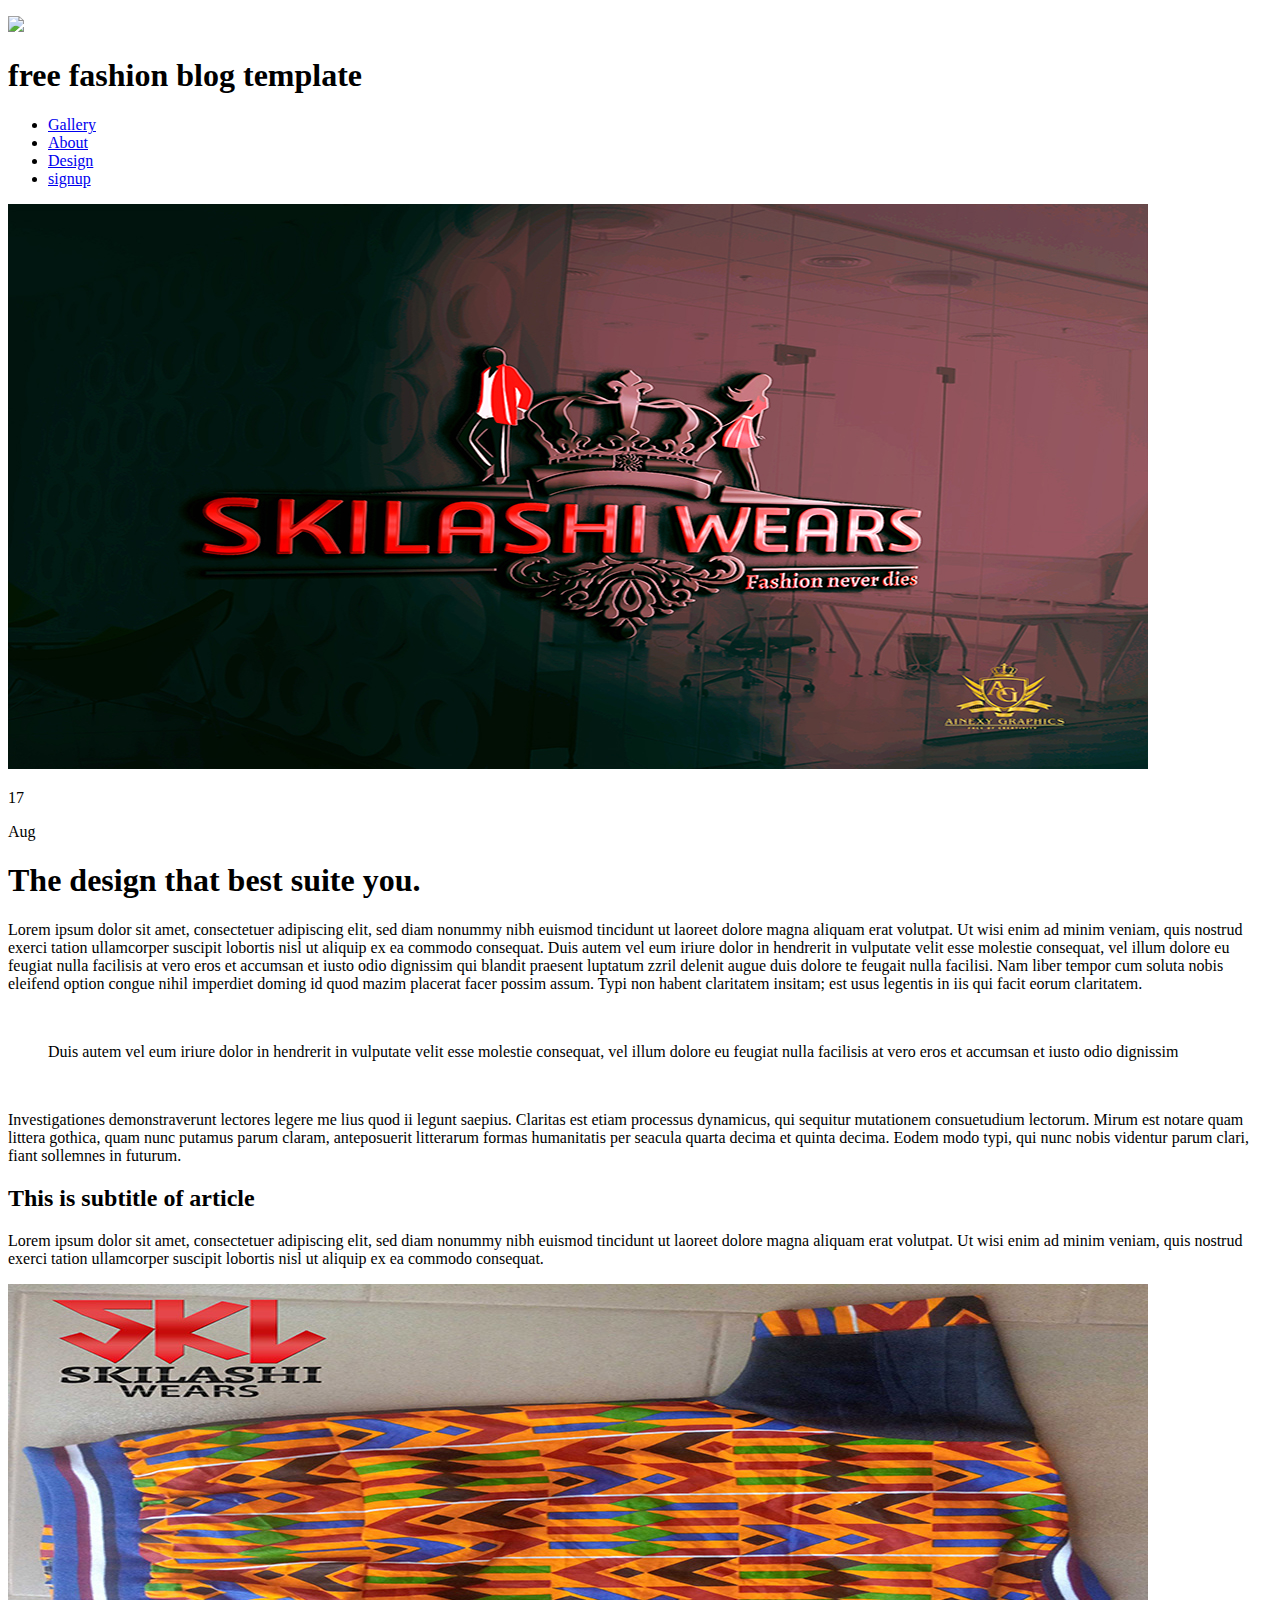
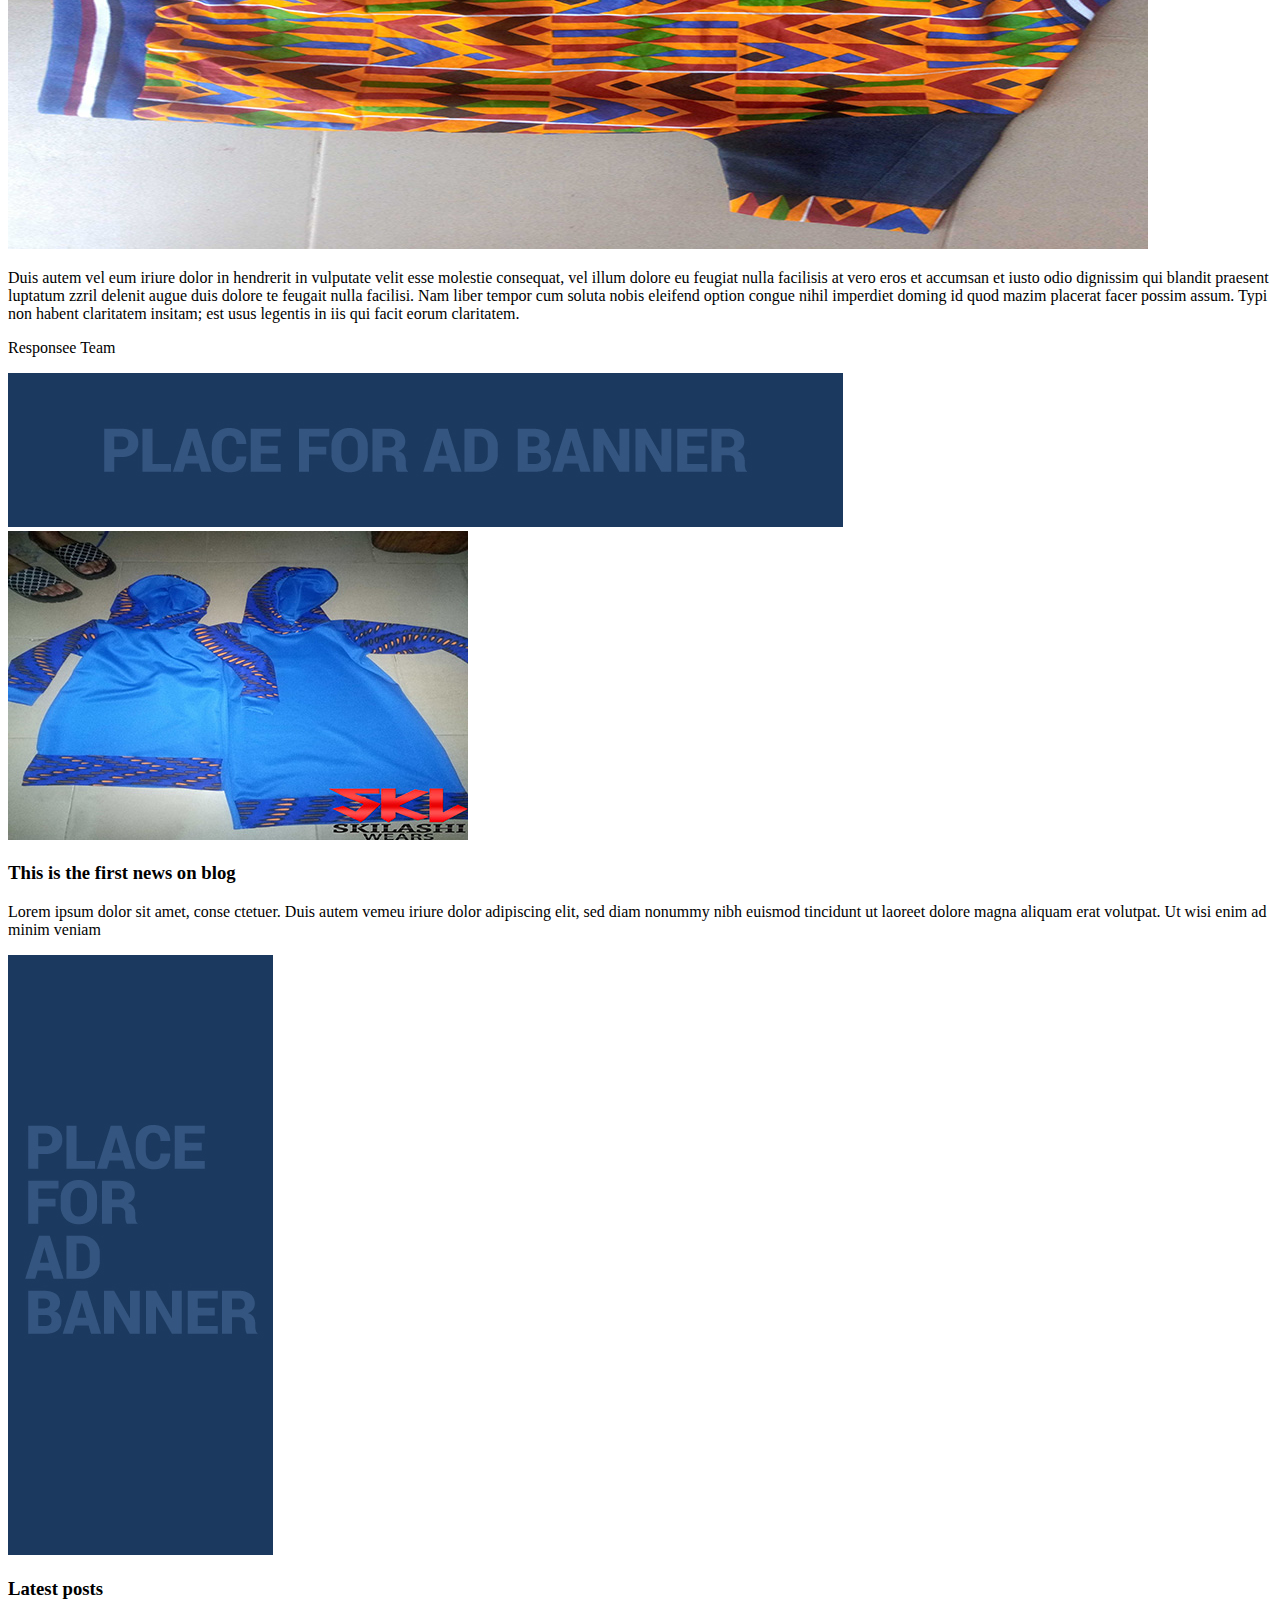
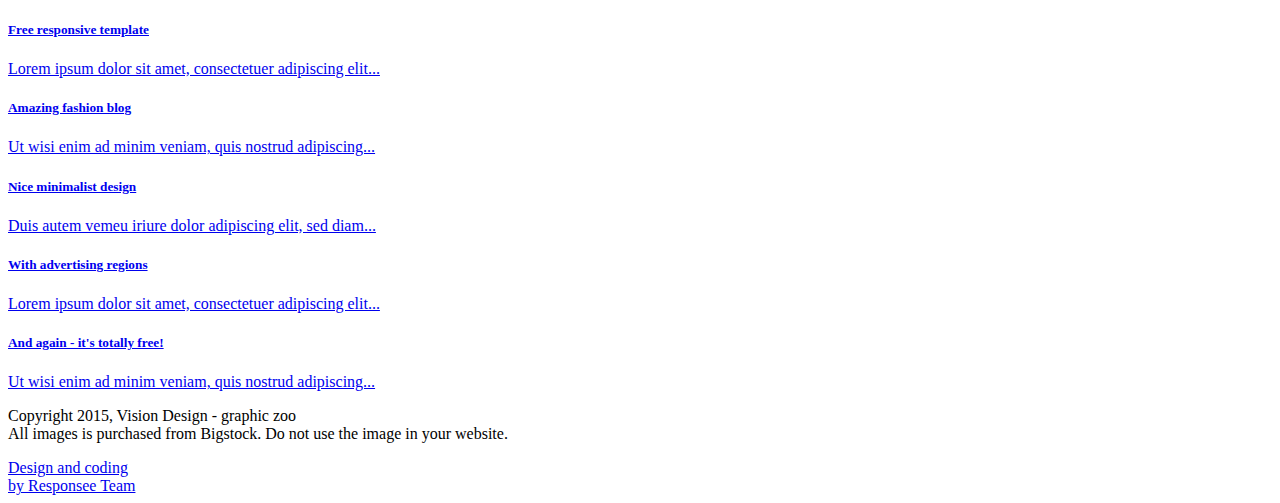
==== post-1.html @ 6c45211d "New changes" ====
<!DOCTYPE html>
<html lang="en-US">
   <head>
      <meta charset="UTF-8">
      <meta name="viewport" content="width=device-width" />
      <title>Fashion is our passion | Fashion Never dies
      </title>
      <meta name="description" content="Download free amazing responsive Fashion Blog template."/>
      <meta name="keywords" content="free, responsive, blog, fashion"/>
      <link rel="stylesheet" href="css/components.css">
      <link rel="stylesheet" href="css/responsee.css">
      <!-- CUSTOM STYLE -->       
      <link href='http://fonts.googleapis.com/css?family=Roboto:400,100,300,700&subset=latin,latin-ext' rel='stylesheet' type='text/css'>
      <link rel="stylesheet" href="css/template-style.css">
      <script type="text/javascript" src="jquery-1.8.3.min.js"></script>
      <script type="text/javascript" src="jquery-ui.min.js"></script>    
      <script type="text/javascript" src="modernizr.js"></script>
      <script type="text/javascript" src="responsee.js"></script>         
      <!--[if lt IE 9]> 
      <script src="http://html5shiv.googlecode.com/svn/trunk/html5.js"></script> 
      <![endif]-->     
   </head>
   <body class="size-1140">
      <!-- TOP NAV WITH LOGO -->          
      <header class="margin-bottom">
         <div class="line">
            <nav>
               <div class="top-nav">
                  <p class="nav-text"></p>
                  <a class="logo" href="index.html">            
                  <img src="skiashi.png" class="logo1">
                  </a>            
                  <h1>free fashion blog template</h1>
                  <ul class="top-ul right">
                     <li>            
                        <a href="index.html">Gallery</a>            
                     </li>
                     <li>            
                        <a href="about.html">About</a>            
                     </li>
                     <li>            
                        <a href="archive.html">Design</a>            
                     </li>
                     <li>            
                        <a href="contact.html">signup</a>            
                     </li>
                     <div class="social right">	           
                        <a target="_blank" href="https://www.facebook.com/myresponsee">
                        <i class="icon-facebook_circle icon2x"></i>
                        </a>          
                        <a target="_blank" href="https://twitter.com/MyResponsee">
                        <i class="icon-twitter_circle icon2x"></i>
                        </a>          
                     </div>
                  </ul>
               </div>
            </nav>
         </div>
      </header>
      <!-- MAIN SECTION -->                  
      <section id="article-section" class="line">
         <div class="margin">
            <!-- ARTICLES -->             
            <div class="s-12 l-9">
               <!-- ARTICLE 1 -->               
               <article class="margin-bottom">
                  <div class="post-1 line">
                     <!-- image -->                 
                     <div class="s-12 l-11 post-image">                   
                        <img src="skilashi3d2.jpg" alt="Fashion">              
                     </div>
                     <!-- date -->                 
                     <div class="s-12 l-1 post-date">
                        <p class="date">17</p>
                        <p class="month">Aug</p>
                     </div>
                  </div>
                  <!-- text -->                 
                  <div class="post-text">
                     <h1>The design that best suite you.</h1>
                     <p>
                        Lorem ipsum dolor sit amet, consectetuer adipiscing elit, sed diam nonummy nibh euismod tincidunt ut laoreet dolore magna 
                        aliquam erat volutpat. Ut wisi enim ad minim veniam, quis nostrud exerci tation ullamcorper suscipit lobortis nisl ut aliquip 
                        ex ea commodo consequat. Duis autem vel eum iriure dolor in hendrerit in vulputate velit esse molestie consequat, vel illum 
                        dolore eu feugiat nulla facilisis at vero eros et accumsan et iusto odio dignissim qui blandit praesent luptatum zzril delenit 
                        augue duis dolore te feugait nulla facilisi. Nam liber tempor cum soluta nobis eleifend option congue nihil imperdiet doming 
                        id quod mazim placerat facer possim assum. Typi non habent claritatem insitam; est usus legentis in iis qui facit eorum claritatem.
                     </p>
                     <br>
                     <blockquote>
                        Duis autem vel eum iriure dolor in hendrerit in vulputate velit esse molestie consequat, vel illum 
                        dolore eu feugiat nulla facilisis at vero eros et accumsan et iusto odio dignissim
                     </blockquote>
                     <br>
                     <p> 
                        Investigationes demonstraverunt lectores legere me lius quod ii legunt saepius. Claritas est etiam processus dynamicus, 
                        qui sequitur mutationem consuetudium lectorum. Mirum est notare quam littera gothica, quam nunc putamus parum claram, 
                        anteposuerit litterarum formas humanitatis per seacula quarta decima et quinta decima. Eodem modo typi, qui nunc nobis 
                        videntur parum clari, fiant sollemnes in futurum.             
                     </p>
                     <h2>This is subtitle of article</h2>
                     <p>
                        Lorem ipsum dolor sit amet, consectetuer adipiscing elit, sed diam nonummy nibh euismod tincidunt ut laoreet dolore magna 
                        aliquam erat volutpat. Ut wisi enim ad minim veniam, quis nostrud exerci tation ullamcorper suscipit lobortis nisl ut aliquip 
                        ex ea commodo consequat.
                     </p>
                     <img src="aso.jpg" alt="Fashion">
                     <p>
                        Duis autem vel eum iriure dolor in hendrerit in vulputate velit esse molestie consequat, vel illum 
                        dolore eu feugiat nulla facilisis at vero eros et accumsan et iusto odio dignissim qui blandit praesent luptatum zzril delenit 
                        augue duis dolore te feugait nulla facilisi. Nam liber tempor cum soluta nobis eleifend option congue nihil imperdiet doming 
                        id quod mazim placerat facer possim assum. Typi non habent claritatem insitam; est usus legentis in iis qui facit eorum claritatem.
                     </p>
                     <p class="author">Responsee Team</p>
                  </div>
               </article>
               <!-- AD REGION -->
               <div class="line">
                  <div class="advertising horizontal">
                     <img src="banner-horizontal.jpg" alt="ad banner">         
                  </div>
               </div>
            </div>
            <!-- SIDEBAR -->             
            <div class="s-12 l-3">
               <aside>
                  <!-- NEWS 1 -->           
                  <img src="new41.jpg" alt="News 1">          
                  <div class="aside-block margin-bottom">
                     <h3>This is the first news on blog</h3>
                     <p>Lorem ipsum dolor sit amet, conse ctetuer. Duis autem vemeu iriure dolor adipiscing elit, sed diam nonummy nibh euismod tincidunt ut laoreet dolore magna aliquam erat volutpat. Ut wisi enim ad minim veniam</p>
                  </div>
                  <!-- AD REGION --> 
                  <div class="advertising margin-bottom">
                     <img src="banner.jpg" alt="ad banner">         
                  </div>
                  <!-- LATEST POSTS -->
                  <div class="aside-block margin-bottom">
                     <h3>Latest posts</h3>
                     <a class="latest-posts" href="post-1.html">
                        <h5>Free responsive template</h5>
                        <p>
                           Lorem ipsum dolor sit amet, consectetuer adipiscing elit...
                        </p>
                     </a>
                     <a class="latest-posts" href="post-2.html">
                        <h5>Amazing fashion blog</h5>
                        <p>
                           Ut wisi enim ad minim veniam, quis nostrud adipiscing...
                        </p>
                     </a>
                     <a class="latest-posts" href="post-3.html">
                        <h5>Nice minimalist design</h5>
                        <p>
                           Duis autem vemeu iriure dolor adipiscing elit, sed diam...
                        </p>
                     </a>
                     <a class="latest-posts" href="post-4.html">
                        <h5>With advertising regions</h5>
                        <p>
                           Lorem ipsum dolor sit amet, consectetuer adipiscing elit...
                        </p>
                     </a>
                     <a class="latest-posts" href="post-5.html">
                        <h5>And again - it's totally free!</h5>
                        <p>
                           Ut wisi enim ad minim veniam, quis nostrud adipiscing...
                        </p>
                     </a>
                  </div>
               </aside>
            </div>
         </div>
      </section>
      <!-- FOOTER -->       
      <div class="line">
         <footer>
            <div class="s-12 l-8">
               <p>
                  Copyright 2015, Vision Design - graphic zoo<br>
                  All images is purchased from Bigstock. Do not use the image in your website.
               </p>
            </div>
            <div class="s-12 l-4">		                            
               <a class="right" href="http://www.myresponsee.com" title="Responsive framework">Design and coding<br>
               by Responsee Team
               </a>                       
            </div>
         </footer>
      </div>
   </body>
</html>
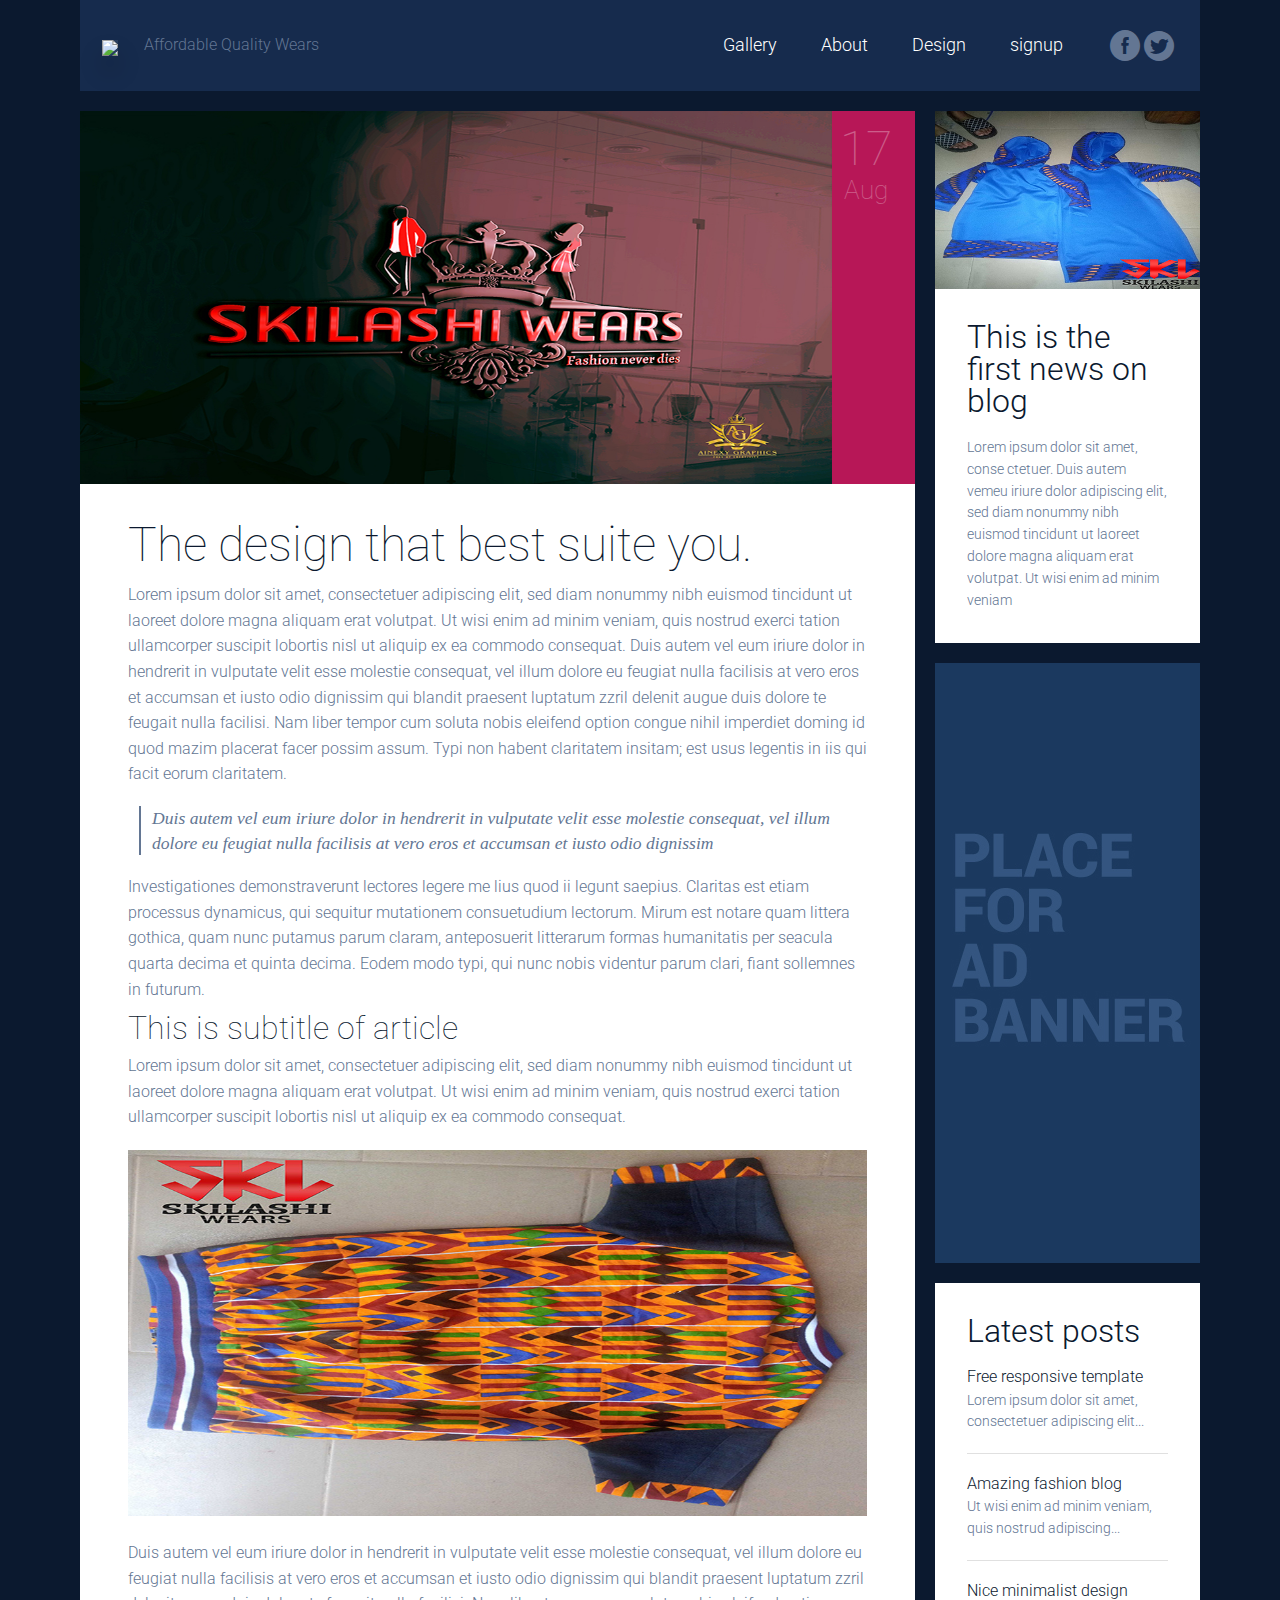
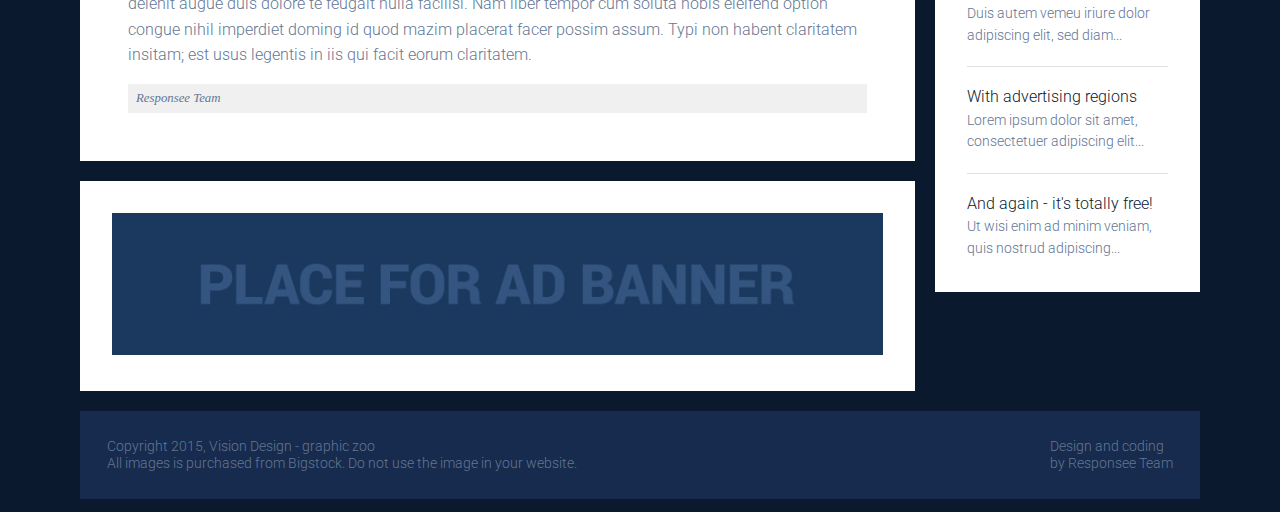
==== commit 4823bcda: "ANOTHER CHANGE" ====
--- a/post-1.html
+++ b/post-1.html
@@ -12,10 +12,10 @@
       <!-- CUSTOM STYLE -->       
       <link href='http://fonts.googleapis.com/css?family=Roboto:400,100,300,700&subset=latin,latin-ext' rel='stylesheet' type='text/css'>
       <link rel="stylesheet" href="css/template-style.css">
-      <script type="text/javascript" src="jquery-1.8.3.min.js"></script>
-      <script type="text/javascript" src="jquery-ui.min.js"></script>    
-      <script type="text/javascript" src="modernizr.js"></script>
-      <script type="text/javascript" src="responsee.js"></script>         
+      <script type="text/javascript" src="js/jquery-1.8.3.min.js"></script>
+      <script type="text/javascript" src="js/jquery-ui.min.js"></script>    
+      <script type="text/javascript" src="js/modernizr.js"></script>
+      <script type="text/javascript" src="js/responsee.js"></script>         
       <!--[if lt IE 9]> 
       <script src="http://html5shiv.googlecode.com/svn/trunk/html5.js"></script> 
       <![endif]-->     
@@ -28,9 +28,9 @@
                <div class="top-nav">
                   <p class="nav-text"></p>
                   <a class="logo" href="index.html">            
-                  <img src="skiashi.png" class="logo1">
+                  <img src="img/skiashi.png" class="logo1">
                   </a>            
-                  <h1>free fashion blog template</h1>
+                  <h1>Affordable Quality Wears</h1>
                   <ul class="top-ul right">
                      <li>            
                         <a href="index.html">Gallery</a>            
@@ -67,7 +67,7 @@
                   <div class="post-1 line">
                      <!-- image -->                 
                      <div class="s-12 l-11 post-image">                   
-                        <img src="skilashi3d2.jpg" alt="Fashion">              
+                        <img src="img/skilashi3d2.jpg" alt="Fashion">              
                      </div>
                      <!-- date -->                 
                      <div class="s-12 l-1 post-date">
@@ -104,7 +104,7 @@
                         aliquam erat volutpat. Ut wisi enim ad minim veniam, quis nostrud exerci tation ullamcorper suscipit lobortis nisl ut aliquip 
                         ex ea commodo consequat.
                      </p>
-                     <img src="aso.jpg" alt="Fashion">
+                     <img src="img/aso.jpg" alt="Fashion">
                      <p>
                         Duis autem vel eum iriure dolor in hendrerit in vulputate velit esse molestie consequat, vel illum 
                         dolore eu feugiat nulla facilisis at vero eros et accumsan et iusto odio dignissim qui blandit praesent luptatum zzril delenit 
@@ -117,7 +117,7 @@
                <!-- AD REGION -->
                <div class="line">
                   <div class="advertising horizontal">
-                     <img src="banner-horizontal.jpg" alt="ad banner">         
+                     <img src="img/banner-horizontal.jpg" alt="ad banner">         
                   </div>
                </div>
             </div>
@@ -125,14 +125,14 @@
             <div class="s-12 l-3">
                <aside>
                   <!-- NEWS 1 -->           
-                  <img src="new41.jpg" alt="News 1">          
+                  <img src="img/new41.jpg" alt="News 1">          
                   <div class="aside-block margin-bottom">
                      <h3>This is the first news on blog</h3>
                      <p>Lorem ipsum dolor sit amet, conse ctetuer. Duis autem vemeu iriure dolor adipiscing elit, sed diam nonummy nibh euismod tincidunt ut laoreet dolore magna aliquam erat volutpat. Ut wisi enim ad minim veniam</p>
                   </div>
                   <!-- AD REGION --> 
                   <div class="advertising margin-bottom">
-                     <img src="banner.jpg" alt="ad banner">         
+                     <img src="img/banner.jpg" alt="ad banner">         
                   </div>
                   <!-- LATEST POSTS -->
                   <div class="aside-block margin-bottom">
--- a/css/components.css
+++ b/css/components.css
@@ -0,0 +1,269 @@
+/* Custom forms */
+form.customform input, form.customform select, form.customform textarea, form.customform button {
+ font-size:0.9em;
+ font-family:inherit;
+ margin-bottom:1.25em;
+} 
+form.customform input, form.customform select {height: 2.7em;}
+form.customform input, form.customform textarea, form.customform select { 
+ background: none repeat scroll 0 0 #F5F5F5;
+ transition: background 0.20s linear 0s;
+ -o-transition: background 0.20s linear 0s;
+ -ms-transition: background 0.20s linear 0s;
+ -moz-transition: background 0.20s linear 0s;
+ -webkit-transition: background 0.20s linear 0s;
+}
+form.customform input:hover, form.customform textarea:hover, form.customform select:hover, form.customform input:focus, form.customform textarea:focus, form.customform select:focus {background: none repeat scroll 0 0 #fff;}
+form.customform input, form.customform textarea, form.customform select {
+ background: none repeat scroll 0 0 #F5F5F5;
+ border: 1px solid #E0E0E0;
+ padding: 0.625em;
+ width: 100%;
+}
+form.customform input[type="file"] {
+ border: 1px solid #E0E0E0;
+ height: auto;
+ max-height: 2.7em;
+ min-height: 2.7em;
+ padding: 0.4em;
+ width: 100%;
+}
+form.customform input[type="radio"], form.customform input[type="checkbox"] {
+ margin-right: 0.625em;
+ width:auto;
+ padding:0;
+ height:auto;
+}
+form.customform option {padding: 0.625em;}
+form.customform select[multiple="multiple"] {height: auto;}
+form.customform button {
+ width: 100%;
+ background: none repeat scroll 0 0 #444444;
+ border: 0 none;
+ color: #FFFFFF;
+ height: 2.7em;
+ padding: 0.625em;
+ cursor:pointer;
+ width: 100%;
+ transition: background 0.20s linear 0s;
+ -o-transition: background 0.20s linear 0s;
+ -ms-transition: background 0.20s linear 0s;
+ -moz-transition: background 0.20s linear 0s;
+ -webkit-transition: background 0.20s linear 0s;
+}	
+form.customform button:hover {background: none repeat scroll 0 0 #666666;}
+/* Icon font - MFG labs */
+@font-face {
+  font-family: 'mfg';
+    src: url('../font/mfglabsiconset-webfont.eot');
+    src: url('../font/mfglabsiconset-webfont.svg#mfg_labs_iconsetregular') format('svg'),
+   		   url('../font/mfglabsiconset-webfont.eot?#iefix') format('embedded-opentype'),
+         url('../font/mfglabsiconset-webfont.woff') format('woff'),
+         url('../font/mfglabsiconset-webfont.ttf') format('truetype');
+    font-weight: normal;
+    font-style: normal;
+}
+i, .icon {
+  font-family: 'mfg';
+  font-size: 1em;
+  font-style: normal;
+  font-weight: normal;
+  color:#e3e3e3;
+}
+.icon2x {font-size: 2em;}
+.icon3x {font-size: 3em;}
+.gradient {
+  color: #999999;
+  text-shadow: 1px 1px 1px rgba(27, 27, 27, 0.19);
+  transition: all 0.1s ease-in-out 0s;
+}
+.gradient:hover, .gradient .current {
+  color: #EEEEEE;
+  text-shadow: 0 0 3px rgba(255, 255, 255, 0.25);
+}
+.icon-cloud:before { content: "\2601"; }
+.icon-at:before { content: "\0040"; }
+.icon-plus:before { content: "\002B"; }
+.icon-minus:before { content: "\2212"; }
+.icon-arrow_up:before { content: "\2191"; }
+.icon-arrow_down:before { content: "\2193"; }
+.icon-arrow_right:before { content: "\2192"; }
+.icon-arrow_left:before { content: "\2190"; }
+.icon-chevron_down:before { content: "\f004"; }
+.icon-chevron_up:before { content: "\f005"; }
+.icon-chevron_right:before { content: "\f006"; }
+.icon-chevron_left:before { content: "\f007"; }
+.icon-reorder:before { content: "\f008"; }
+.icon-list:before { content: "\f009"; }
+.icon-reorder_square:before { content: "\f00a"; }
+.icon-reorder_square_line:before { content: "\f00b"; }
+.icon-coverflow:before { content: "\f00c"; }
+.icon-coverflow_line:before { content: "\f00d"; }
+.icon-pause:before { content: "\f00e"; }
+.icon-play:before { content: "\f00f"; }
+.icon-step_forward:before { content: "\f010"; }
+.icon-step_backward:before { content: "\f011"; }
+.icon-fast_forward:before { content: "\f012"; }
+.icon-fast_backward:before { content: "\f013"; }
+.icon-cloud_upload:before { content: "\f014"; }
+.icon-cloud_download:before { content: "\f015"; }
+.icon-data_science:before { content: "\f016"; }
+.icon-data_science_black:before { content: "\f017"; }
+.icon-globe:before { content: "\f018"; }
+.icon-globe_black:before { content: "\f019"; }
+.icon-math_ico:before { content: "\f01a"; }
+.icon-math:before { content: "\f01b"; }
+.icon-math_black:before { content: "\f01c"; }
+.icon-paperplane_ico:before { content: "\f01d"; }
+.icon-paperplane:before { content: "\f01e"; }
+.icon-paperplane_black:before { content: "\f01f"; }
+.icon-color_balance:before { content: "\f020"; }
+.icon-star:before { content: "\2605"; }
+.icon-star_half:before { content: "\f022"; }
+.icon-star_empty:before { content: "\2606"; }
+.icon-star_half_empty:before { content: "\f024"; }
+.icon-reload:before { content: "\f025"; }
+.icon-heart:before { content: "\2665"; }
+.icon-heart_broken:before { content: "\f028"; }
+.icon-hashtag:before { content: "\f029"; }
+.icon-reply:before { content: "\f02a"; }
+.icon-retweet:before { content: "\f02b"; }
+.icon-signin:before { content: "\f02c"; }
+.icon-signout:before { content: "\f02d"; }
+.icon-download:before { content: "\f02e"; }
+.icon-upload:before { content: "\f02f"; }
+.icon-placepin:before { content: "\f031"; }
+.icon-display_screen:before { content: "\f032"; }
+.icon-tablet:before { content: "\f033"; }
+.icon-smartphone:before { content: "\f034"; }
+.icon-connected_object:before { content: "\f035"; }
+.icon-lock:before { content: "\F512"; }
+.icon-unlock:before { content: "\F513"; }
+.icon-camera:before { content: "\F4F7"; }
+.icon-isight:before { content: "\f039"; }
+.icon-video_camera:before { content: "\f03a"; }
+.icon-random:before { content: "\f03b"; }
+.icon-message:before { content: "\F4AC"; }
+.icon-discussion:before { content: "\f03d"; }
+.icon-calendar:before { content: "\F4C5"; }
+.icon-ringbell:before { content: "\f03f"; }
+.icon-movie:before { content: "\f040"; }
+.icon-mail:before { content: "\2709"; }
+.icon-pen:before { content: "\270F"; }
+.icon-settings:before { content: "\9881"; }
+.icon-measure:before { content: "\f044"; }
+.icon-vector:before { content: "\f045"; }
+.icon-vector_pen:before { content: "\2712"; }
+.icon-mute_on:before { content: "\f047"; }
+.icon-mute_off:before { content: "\f048"; }
+.icon-home:before { content: "\2302"; }
+.icon-sheet:before { content: "\f04a"; }
+.icon-arrow_big_right:before { content: "\21C9"; }
+.icon-arrow_big_left:before { content: "\21C7"; }
+.icon-arrow_big_down:before { content: "\21CA"; }
+.icon-arrow_big_up:before { content: "\21C8"; }
+.icon-dribbble_circle:before { content: "\f04f"; }
+.icon-dribbble:before { content: "\f050"; }
+.icon-facebook_circle:before { content: "\f051"; }
+.icon-facebook:before { content: "\f052"; }
+.icon-git_circle_alt:before { content: "\f053"; }
+.icon-git_circle:before { content: "\f054"; }
+.icon-git:before { content: "\f055"; }
+.icon-octopus:before { content: "\f056"; }
+.icon-twitter_circle:before { content: "\f057"; }
+.icon-twitter:before { content: "\f058"; }
+.icon-google_plus_circle:before { content: "\f059"; }
+.icon-google_plus:before { content: "\f05a"; }
+.icon-linked_in_circle:before { content: "\f05b"; }
+.icon-linked_in:before { content: "\f05c"; }
+.icon-instagram:before { content: "\f05d"; }
+.icon-instagram_circle:before { content: "\f05e"; }
+.icon-mfg_icon:before { content: "\f05f"; }
+.icon-xing:before { content: "\F532"; }
+.icon-xing_circle:before { content: "\F533"; }
+.icon-mfg_icon_circle:before { content: "\f060"; }
+.icon-user:before { content: "\f061"; }
+.icon-user_male:before { content: "\f062"; }
+.icon-user_female:before { content: "\f063"; }
+.icon-users:before { content: "\f064"; }
+.icon-file_open:before { content: "\F4C2"; }
+.icon-file_close:before { content: "\f067"; }
+.icon-file_alt:before { content: "\f068"; }
+.icon-file_close_alt:before { content: "\f069"; }
+.icon-attachment:before { content: "\f06a"; }
+.icon-check:before { content: "\2713"; }
+.icon-cross_mark:before { content: "\274C"; }
+.icon-cancel_circle:before { content: "\F06E"; }
+.icon-check_circle:before { content: "\f06d"; }
+.icon-magnifying:before { content: "\F50D"; }
+.icon-inbox:before { content: "\f070"; }
+.icon-clock:before { content: "\23F2"; }
+.icon-stopwatch:before { content: "\23F1"; }
+.icon-hourglass:before { content: "\231B"; }
+.icon-trophy:before { content: "\f074"; }
+.icon-unlock_alt:before { content: "\F075"; }
+.icon-lock_alt:before { content: "\F510"; }
+.icon-arrow_doubled_right:before { content: "\21D2"; }
+.icon-arrow_doubled_left:before { content: "\21D0"; }
+.icon-arrow_doubled_down:before { content: "\21D3"; }
+.icon-arrow_doubled_up:before { content: "\21D1"; }
+.icon-link:before { content: "\f07B"; }
+.icon-warning:before { content: "\2757"; }
+.icon-warning_alt:before { content: "\2755"; }
+.icon-magnifying_plus:before { content: "\f07E"; }
+.icon-magnifying_minus:before { content: "\f07F"; }
+.icon-white_question:before { content: "\2754"; }
+.icon-black_question:before { content: "\2753"; }
+.icon-stop:before { content: "\f080"; }
+.icon-share:before { content: "\f081"; }
+.icon-eye:before { content: "\f082"; }
+.icon-trash_can:before { content: "\f083"; }
+.icon-hard_drive:before { content: "\f084"; }
+.icon-information_black:before { content: "\f085"; }
+.icon-information_white:before { content: "\f086"; }
+.icon-printer:before { content: "\f087"; }
+.icon-letter:before { content: "\f088"; }
+.icon-soundcloud:before { content: "\f089"; }
+.icon-soundcloud_circle:before { content: "\f08A"; }
+.icon-anchor:before { content: "\2693"; }
+.icon-female_sign:before { content: "\2640"; }
+.icon-male_sign:before { content: "\2642"; }
+.icon-joystick:before { content: "\F514"; }
+.icon-high_voltage:before { content: "\26A1"; }
+.icon-fire:before { content: "\F525"; }
+.icon-newspaper:before { content: "\F4F0"; }
+.icon-chart:before { content: "\F526"; }
+.icon-spread:before { content: "\F527"; }
+.icon-spinner_1:before { content: "\F528"; }
+.icon-spinner_2:before { content: "\F529"; }
+.icon-chart_alt:before { content: "\F530"; }
+.icon-label:before { content: "\F531"; }
+.icon-brush:before { content: "\E000"; }
+.icon-refresh:before { content: "\E001"; }
+.icon-node:before { content: "\E002"; }
+.icon-node_2:before { content: "\E003"; }
+.icon-node_3:before { content: "\E004"; }
+.icon-link_2_nodes:before { content: "\E005"; }
+.icon-link_3_nodes:before { content: "\E006"; }
+.icon-link_loop_nodes:before { content: "\E007"; }
+.icon-node_size:before { content: "\E008"; }
+.icon-node_color:before { content: "\E009"; }
+.icon-layout_directed:before { content: "\E010"; }
+.icon-layout_radial:before { content: "\E011"; }
+.icon-layout_hierarchical:before { content: "\E012"; }
+.icon-node_link_direction:before { content: "\E013"; }
+.icon-node_link_short_path:before { content: "\E014"; }
+.icon-node_cluster:before { content: "\E015"; }
+.icon-display_graph:before { content: "\E016"; }
+.icon-node_link_weight:before { content: "\E017"; }
+.icon-more_node_links:before { content: "\E018"; }
+.icon-node_shape:before { content: "\E00A"; }
+.icon-node_icon:before { content: "\E00B"; }
+.icon-node_text:before { content: "\E00C"; }
+.icon-node_link_text:before { content: "\E00D"; }
+.icon-node_link_color:before { content: "\E00E"; }
+.icon-node_link_shape:before { content: "\E00F"; }
+.icon-credit_card:before { content: "\F4B3"; }
+.icon-disconnect:before { content: "\F534"; }
+.icon-graph:before { content: "\F535"; }
+.icon-new_user:before { content: "\F536"; }--- a/css/responsee.css
+++ b/css/responsee.css
@@ -0,0 +1,423 @@
+/*
+ * Responsee CSS - v2.2 - 2015-03-08
+ * http://www.myresponsee.com
+ * Copyright 2015, Vision Design - graphic zoo
+ * Free to use under the MIT license.
+*/
+
+* {  
+  -webkit-box-sizing:border-box;
+	-moz-box-sizing:border-box;
+	box-sizing:border-box;
+	margin:0;	
+  }
+body {
+	background:none repeat scroll 0 0 #d3d3d3;
+	font-size:100%;
+	margin:0;
+  font-family:"Open Sans",Arial,sans-serif;
+  color:#444;
+  }
+h1, h2, h3, h4, h5, h6 {
+  color:#444;
+  font-weight: normal;
+  margin:0.2em 0 0.2em 0;    
+}
+h1 {font-size:2.4em;}
+h2 {font-size:2em;}  
+h3 {font-size:1.6em;}  
+h4 {font-size:1.2em;}  
+h5 {font-size:1em;}  
+h6 {font-size:0.9em;}    
+a, a:link, a:visited, a:hover, a:active {
+	text-decoration:none;
+  color:#444;
+	}
+img {
+  border:0;
+	height:auto;
+	width:100%;
+	}
+table {
+	background:none repeat scroll 0 0 #fff;
+	border:1px solid #D0D0D0;
+	border-collapse:collapse;
+	border-spacing:0;
+	text-align:left;
+	width:100%;
+	}
+table tr td, table tr th {padding:0.625em;}
+table tfoot, table thead {background:none repeat scroll 0 0 #e0e0e0;}
+table tr:nth-of-type(2n) {background:none repeat scroll 0 0 #e0e0e0;}
+th {border-right:1px solid #fff;}
+td {border-right:1px solid #e0e0e0;}
+.size-960 .line {
+  margin:0 auto;
+  max-width:60em;
+  padding:0 0.625em;
+}
+.size-1140 .line {
+  margin:0 auto;
+  max-width:71.25em;
+  padding:0 0.625em;
+}
+.size-960.align-content-left .line,.size-1140.align-content-left .line {margin-left:0;}
+form {line-height:1.4em;}
+nav {
+  display:block;
+  width:100%;
+  background:#262626;
+}
+.line:after,nav:after,.center:after,.box:after {
+  clear:both;
+  content:".";
+  display:block;
+  height:0;
+  line-height:0;
+  visibility:hidden;
+}
+.top-nav ul {padding:0;}
+.top-nav ul ul {
+  position:absolute;
+  background:#262626;
+}
+.top-nav li {
+  float:left;
+  list-style:none outside none;
+  cursor:pointer;
+}
+.top-nav li a {
+  padding:1.25em;
+  display:block;
+  color:#fff; 
+}
+.top-nav li ul li a {
+  background:none repeat scroll 0 0 #222;
+  min-width:100%;
+  padding:0.625em;
+}
+.top-nav li a:hover, .aside-nav li a:hover {background:#999;}
+.top-nav li ul {display:none;}
+.top-nav li ul li {
+  float:none;
+  list-style:none outside none;
+  min-width:100%;
+  padding:0;
+}
+.top-nav li ul li ul li {
+  float:none;
+  list-style:none outside none;
+  min-width:100%;
+  padding:0;
+}
+.count-number {
+  background:none repeat scroll 0 0 #777;
+  -webkit-border-radius:10em;
+  -moz-border-radius:10em;
+  border-radius:10em;
+  display:inline-block;
+  font-size:0.7em;
+  line-height:1.8em;
+  margin-left:0.3125em;
+  text-align:center;
+  width:1.8em;  
+  color:#fff; 
+  margin-bottom:-0.3125em; 
+}
+ul.chevron .count-number {display:none;}
+ul.chevron .submenu > a:after, ul.chevron .sub-submenu > a:after,ul.chevron .aside-submenu > a:after, ul.chevron .aside-sub-submenu > a:after {
+  content:"\f004";
+  display:inline-block;
+  font-family:mfg;
+  font-size:0.7em;
+  margin:0 0.625em;
+}
+.top-nav .active-item a {background:none repeat scroll 0 0 #999;}
+.aside-nav > ul > li.active-item > a:link, .aside-nav > ul > li.active-item > a:visited {
+  background:none repeat scroll 0 0 #999;
+  color:#fff;
+} 
+@media screen and (min-width:801px) {
+  .aside-nav .count-number {
+	 margin-left:-1.25em;	
+	 float:right;	
+  }
+  .top-nav li:hover > ul {
+	 display:block;
+	 z-index:10;
+  }  
+.top-nav li:hover > ul ul {
+    left:100%;
+    margin:-2.5em 0;
+    width:100%;
+  } 
+}
+.nav-text {display:none;}
+.aside-nav li li a, .aside-nav li li.active-item a, .aside-nav li li.aside-sub-submenu li a, 
+.aside-nav > ul > li > a, .aside-nav > ul > li.active-item > a:link, .aside-nav > ul > li.active-item > a:visited, .aside-nav li > ul,
+.top-nav .active-item a, .top-nav li a, .aside-nav li a, .top-nav li ul li a, .top-nav li a,.top-nav li a, .top-nav li ul li a, .top-nav li ul li ul li a {
+  transition:background 0.20s linear 0s;
+  -o-transition:background 0.20s linear 0s;
+  -ms-transition:background 0.20s linear 0s;
+  -moz-transition:background 0.20s linear 0s;
+  -webkit-transition:background 0.20s linear 0s;
+}
+.aside-nav ul {
+  background:#e8e8e8; 
+  padding:0;
+}
+.aside-nav li {
+  list-style:none outside none;
+  cursor:pointer;
+}
+.aside-nav li a {
+  display:block;
+  padding:1.25em;
+  border-bottom:1px solid #d2d2d2; 
+}
+.aside-nav > ul > li:last-child a {border-bottom:0 none;}
+.aside-nav li > ul {
+  height:0;
+  display:block;
+  position:relative;
+  background:#f4f4f4;
+  border-left:solid 1px #f2f2f2;
+  border-right:solid 1px #f2f2f2;
+  overflow:hidden;
+}
+.aside-nav li ul ul {
+  border:0;
+  background:#fff;
+}
+.aside-nav ul ul a {padding:0.625em 1.25em;}
+.aside-nav li a:link, .aside-nav li a:visited {color:#333;}
+.aside-nav li li a:hover, .aside-nav li li.active-item > a, .aside-nav li li.aside-sub-submenu li a:hover {
+  color:#999;
+  background:none;
+}
+.aside-nav > ul > li > a:hover {color:#fff;}
+.aside-nav li li a:hover:before, .aside-nav li li.active-item a:before {
+  content:"\f006";
+  display:inline-block;
+  font-family:"mfg";
+  font-size:0.6em;
+  margin:0 0.625em 0 -1.25em;
+  width:0.625em;
+}
+.aside-nav li li a:link, .aside-nav li li a:visited {background:none;}
+.aside-nav .show-aside-ul, .aside-nav .active-aside-item  {
+  display:block;  
+  height:auto;
+}
+.padding {
+  display:list-item;
+  list-style:none outside none;
+  padding:10px;
+}
+.margin {margin:0 -0.625em;}
+.line {clear:left;}
+.line .line {padding:0;}
+.hide-l {display:none;}
+.box {
+  background:none repeat scroll 0 0 #fff;
+  display:block;
+  padding:1.25em;
+  width:100%;
+}
+.margin-bottom {margin-bottom:1.25em;}
+.s-1, .s-2,.s-five,.s-3, .s-4, .s-5, .s-6, .s-7, .s-8, .s-9, .s-10, .s-11, .s-12, .l-1, .l-2, .l-five, .l-3, .l-4, .l-5, .l-6, .l-7, .l-8, .l-9, .l-10, .l-11, .l-12 {
+  float:left;
+  position:relative;
+} 
+.s-1 {width:8.3333%;}
+.s-2 {width:16.6666%;}
+.s-five {width:16.6666%;}
+.s-3 {width:25%;}
+.s-4 {width:33.3333%;}
+.s-5 {width:41.6666%;}
+.s-6 {width:50%;}
+.s-7 {width:58.3333%;}
+.s-8 {width:66.6666%;}
+.s-9 {width:75%;}
+.s-10 {width:83.3333%;}
+.s-11 {width:90%;}
+.s-12 {width:100%;}
+.margin > .s-1,.margin > .s-2,.margin > .s-five,.margin > .s-3,.margin > .s-4,.margin > .s-5,.margin > .s-6,.margin > .s-7,.margin > .s-8,.margin > .s-9,.margin > .s-10,.margin > .s-11,.margin > .s-12,
+.margin > .l-1,.margin > .l-2,.margin > .l-five,.margin > .l-3,.margin > .l-4,.margin > .l-5,.margin > .l-6,.margin > .l-7,.margin > .l-8,.margin > .l-9,.margin > .l-10,.margin > .l-11,.margin > .l-12 {padding:0 0.625em;}
+.margin > .s-1 {width:8.3333%;}
+.margin > .s-2 {width:16.6666%;}
+.margin > .s-five {width:20%;}
+.margin > .s-3 {width:25%;}
+.margin > .s-4 {width:33.3333%;}
+.margin > .s-5 {width:41.6666%;}
+.margin > .s-6 {width:50%;}
+.margin > .s-7 {width:58.3333%;}
+.margin > .s-8 {width:66.6666%;}
+.margin > .s-9 {width:75%;}
+.margin > .s-10 {width:83.3333%;}
+.margin > .s-11 {width:90%;}
+.margin > .s-12 {width:100%;}
+.l-1 {width:8.3333%;}
+.l-2 {width:16.6666%;}
+.l-five {width:20%;}
+.l-3 {width:25%;}
+.l-4 {width:33.3333%;}
+.l-5 {width:41.6666%;}
+.l-6 {width:50%;}
+.l-7 {width:58.3333%;}
+.l-8 {width:66.6666%;}
+.l-9 {width:75%;}
+.l-10 {width:83.3333%;}
+.l-11 {width:90%;}
+.l-12 {clear:left;width:100%;}
+.margin > .l-1 {width:8.3333%;}
+.margin > .l-2 {width:16.6666%;}
+.margin > .l-five {width:20%;}
+.margin > .l-3 {width:25%;}
+.margin > .l-4 {width:33.3333%;}
+.margin > .l-5 {width:41.6666%;}
+.margin > .l-6 {width:50%;}
+.margin > .l-7 {width:58.3333%;}
+.margin > .l-8 {width:66.6666%;}
+.margin > .l-9 {width:75%;}
+.margin > .l-10 {width:83.3333%;}
+.margin > .l-11 {width:90%;}
+.margin > .l-12 {width:100%;}
+.right {float:right;} 
+@media screen and (max-width:800px) {
+.size-960 {max-width:800px;}
+.size-1140 {max-width:800px;}
+.hide-l {display:block;}
+.hide-s {display:none;}
+nav {
+  display:block;
+  cursor:pointer;
+  line-height:3em;
+}
+.top-nav li a {background:none repeat scroll 0 0 #4a4a4a;}
+.top-nav > ul {
+  height:0;
+  max-width:100%;
+  overflow:hidden;
+  position:relative;
+  z-index:999;
+}
+.top-nav > ul.show-menu {height:auto;}
+.top-nav ul ul {
+  left:0;
+  margin-top:0;
+  position:relative;
+  right:0;
+} 
+.top-nav li ul li a {min-width:100%;}
+.top-nav li {
+  float:none;
+  list-style:none outside none;
+  padding:0;
+}
+.top-nav li a {
+  border-top:1px solid #333;
+  color:#fff;
+  display:block;
+  padding:0.625em;
+  text-decoration:none;
+}
+.top-nav li ul li a {border-top:1px solid #878787;}
+.top-nav li ul li ul li a {border-top:1px solid #989898;}
+.top-nav li a:hover {
+  background:none repeat scroll 0 0 #8b8b8b;
+  color:#fff;
+}
+.top-nav li ul,.top-nav li ul li ul {
+  display:block;  
+  overflow:hidden; 
+  height:0;   
+} 
+.top-nav > ul ul.show-ul {
+  display:block;
+  height:auto;  
+}
+.top-nav li ul li a {
+  background:none repeat scroll 0 0 #9d9d9d;
+  padding:0.625em;
+}
+.top-nav li ul li ul li a {
+  background:none repeat scroll 0 0 #d7d7d7;
+  color:#222;
+}
+.nav-text {
+  color:#fff;
+  display:block;
+  font-size:1.2em;
+  line-height:3em;
+  margin-right:0.625em;
+  max-width:100%;
+  text-align:right;
+  vertical-align:middle;
+}
+.nav-text:after {
+  content:"\f008";
+  font-family:"mfg";
+  font-size:1.1em;
+  margin-left:0.5em;
+  text-align:right;
+}
+.count-number {margin-right:-1.25em;} 
+.l-1 {width:8.3333%;}
+.l-2 {width:16.6666%;}
+.l-five {width:20%;}
+.l-3 {width:25%;}
+.l-4 {width:33.3333%;}
+.l-5 {width:41.6666%;}
+.l-6 {width:50%;}
+.l-7 {width:58.3333%;}
+.l-8 {width:66.6666%;}
+.l-9 {width:75%;}
+.l-10 {width:83.3333%;}
+.l-11 {width:90%;}
+.l-12 {width:100%;}
+.margin > .l-1 {width:8.3333%;}
+.margin > .l-2 {width:16.6666%;}
+.margin > .l-five {width:20%;}
+.margin > .l-3 {width:25%;}
+.margin > .l-4 {width:33.3333%;}
+.margin > .l-5 {width:41.6666%;}
+.margin > .l-6 {width:50%;}
+.margin > .l-7 {width:58.3333%;}
+.margin > .l-8 {width:66.6666%;}
+.margin > .l-9 {width:75%;}
+.margin > .l-10 {width:83.3333%;}
+.margin > .l-11 {width:90%;}
+.margin > .l-12 {width:100%;}
+.s-1 {width:8.3333%;}
+.s-2 {width:16.6666%;}
+.s-five {width:20%;}
+.s-3 {width:25%;}
+.s-4 {width:33.3333%;}
+.s-5 {width:41.6666%;}
+.s-6 {width:50%;}
+.s-7 {width:58.3333%;}
+.s-8 {width:66.6666%;}
+.s-9 {width:75%;}
+.s-10 {width:83.3333%;}
+.s-11 {width:90%;}
+.s-12 {width:100%;float:none;}
+.margin > .s-1 {width:8.3333%;}
+.margin > .s-2 {width:16.6666%;}
+.margin > .s-five {width:20%;}
+.margin > .s-3 {width:25%;}
+.margin > .s-4 {width:33.3333%;}
+.margin > .s-5 {width:41.6666%;}
+.margin > .s-6 {width:50%;}
+.margin > .s-7 {width:58.3333%;}
+.margin > .s-8 {width:66.6666%;}
+.margin > .s-9 {width:75%;}
+.margin > .s-10 {width:83.3333%;}
+.margin > .s-11 {width:90%;}
+.margin > .s-12 {width:100%;}
+}
+.center {
+  float:none;
+  margin:0 auto;
+  display:block;
+}--- a/css/template-style.css
+++ b/css/template-style.css
@@ -0,0 +1,338 @@
+body {
+	background: none repeat scroll 0 0 #0b192f;
+	color: #fff;
+	font-family: roboto;
+	font-weight: 300;
+}
+nav {
+	background: none repeat scroll 0 0 #162b4d;
+	position: relative;
+}
+a.logo {
+	color: #fff;
+	display: inline-block;
+	font-size: 2.3em;
+	font-weight: 100;
+	letter-spacing: -1px;
+	padding: 0.6em;
+}
+a.logo span {
+	color: #d12767;
+}
+img.logo1{ 
+   border:solid black 4px solid transparent;
+   background-color:#283D5F;#B8BFAD #6E7464 #C8DDC7
+   transform: translate(-50%,-50%);
+   border-image: linear-gradient(-45deg,#ff0,#f0f,#f00,#00f,#0f0);
+   border-image-slice: 1;
+   box-shadow: 0 15px 25px rgba(0,0,0,.2)
+}
+header h1 {
+	color: #637693;
+	display: inline;
+	font-size: 1em;
+	font-weight: 300;
+	margin: 0;
+	position: relative;
+	top: -0.35em;
+}
+.top-nav li a {
+	font-size: 1.1em;
+	padding: 2em 1.25em;
+}
+.top-nav li a:hover {
+	background: none repeat scroll 0 0 #283D5F;
+}
+.top-nav .active-item a, .top-nav .active-item a:hover {
+	background: none repeat scroll 0 0 #0b192f;
+}
+.social {
+	padding: 1.6em;
+}
+.social i {
+	color: #637693;
+	transition: color 0.20s linear 0s;
+	-o-transition: color 0.20s linear 0s;
+	-ms-transition: color 0.20s linear 0s;
+	-moz-transition: color 0.20s linear 0s;
+	-webkit-transition: color 0.20s linear 0s;
+}
+.social i:hover {
+	color: #fff;
+}
+section p {
+	line-height: 1.6em;
+}
+.post-image img {
+	display: block;
+	margin: 0;
+	opacity: 1;
+	transition: opacity 0.20s linear 0s;
+	-o-transition: opacity 0.20s linear 0s;
+	-ms-transition: opacity 0.20s linear 0s;
+	-moz-transition: opacity 0.20s linear 0s;
+	-webkit-transition: opacity 0.20s linear 0s;
+}
+#home-section .post-image img:hover, #article-section.archive .post-image img:hover {
+	opacity: 0.5;
+}
+#home-section .post-text {
+	color: #fff;
+	padding: 2.25em;
+}
+#home-section .post-text h2 {
+	color: #fff;
+	font-size: 3.2em;
+	font-weight: 100;
+	line-height: 1em;
+	margin: 0 0 0.3125em 0;
+  opacity:1;
+	padding: 0;
+  transition: opacity 0.20s linear 0s;
+	-o-transition: opacity 0.20s linear 0s;
+	-ms-transition: opacity 0.20s linear 0s;
+	-moz-transition: opacity 0.20s linear 0s;
+	-webkit-transition: opacity 0.20s linear 0s;
+}
+#home-section .post-text h2:hover {
+	opacity:0.6;
+}
+#home-section .post-text p {
+	font-size: 0.9em;
+	opacity: 0.6;
+}
+.post-date .date {
+	font-size: 3em;
+}
+.post-date .month {
+	font-size: 1.6em;
+	margin-bottom: 1em;
+	margin-top: -0.7em;
+}
+.post-date {
+	font-weight: 100;
+	opacity: 0.3;
+	text-align: center;
+}
+.right-align .post-image {
+	float: right;
+}
+.right-align .post-text {
+	float: right;
+	text-align: right;
+}
+.right-align .post-date {
+	float: right;
+	text-align: right;
+}
+.post-1 {
+	background: none repeat scroll 0 0 #B71757;
+}
+.post-2 {
+	background: none repeat scroll 0 0 #0D7E71;
+}
+.post-3 {
+	background: none repeat scroll 0 0 #b1660e;
+}
+.post-4 {
+	background: none repeat scroll 0 0 #d12767;
+}
+.post-5 {
+	background: none repeat scroll 0 0 #2d95bb;
+}
+.aside-block {
+	background: none repeat scroll 0 0 #fff;
+	margin-bottom: 1.25em;
+	padding: 2em;
+}
+aside img {
+	display: block;
+	margin: 0;
+}
+aside h3 {
+	color: #0b192f;
+	font-size: 2em;
+	font-weight: 300;
+	line-height: 1em;
+	margin: 0 0 0.625em;
+}
+aside p {
+	color: #637693;
+	font-size: 0.85em;
+}
+.advertising {
+	background: none repeat scroll 0 0 #fff;
+}
+footer {
+	background: none repeat scroll 0 0 #162b4d;
+	display: inline-block;
+	margin-bottom: 0;
+	margin-top: 1.25em;
+	padding: 1.7em;
+	position: relative;
+	width: 100%;
+}
+footer p, footer a, footer a:link, footer a:active, footer a:visited {
+	color: #637693;
+	font-size: 0.9em;
+}
+#article-section article {
+	background: none repeat scroll 0 0 #fff;
+}
+#article-section p {
+	color: #637693;
+}
+#article-section h1, #article-section h2, #article-section h3, #article-section h4, #article-section h5, #article-section h6 {
+	color: #0b192f;
+	font-weight: 100;
+}
+#article-section h1 {
+	font-size: 3em;
+	font-weight: 100;
+	margin-top: 0;
+}
+#article-section h3, #article-section h4, #article-section h5, #article-section h6 {
+	font-weight: 300;
+}
+#article-section .post-text {
+	padding: 2em 3em 3em;
+}
+#article-section .post-date p {
+	color: #fff;
+}
+#article-section blockquote {
+	border-left: 2px solid #637693;
+	color: #637693;
+	font-family: georgia;
+	font-size: 1.1em;
+	font-style: italic;
+	font-weight: normal;
+	line-height: 1.4em;
+	margin-left: 0.625em;
+	padding-left: 0.625em;
+}
+#article-section .post-text img {
+	margin: 1.25em 0;
+	max-width: 100%;
+	width: auto;
+}
+p.author {
+	background: none repeat scroll 0 0 #f0f0f0;
+	font-family: georgia;
+	font-size: 0.8em;
+	font-style: italic;
+	margin-top: 1.25em;
+	padding: 0.3125em 0.625em;
+}
+a.continue-reading, form.customform button {
+	background: none repeat scroll 0 0 rgba(0, 0, 0, 0);
+	border: 1px solid #0b192f;
+	color: #0b192f;
+	display: inline-block;
+	font-size: 0.9em;
+	font-weight: 400;
+	height: auto;
+	margin-top: 1.25em;
+	padding: 0.625em 1.25em;
+	transition: background 0.20s linear 0s;
+	-o-transition: background 0.20s linear 0s;
+	-ms-transition: background 0.20s linear 0s;
+	-moz-transition: background 0.20s linear 0s;
+	-webkit-transition: background 0.20s linear 0s;
+}
+form.customform button {
+	margin-top: 0;
+}
+a.continue-reading:hover, form.customform button:hover {
+	background: none repeat scroll 0 0 #0b192f;
+	color: #fff;
+}
+a.latest-posts {
+	border-bottom: 1px solid #e0e0e0;
+	display: block;
+	margin-bottom: 1.25em;
+	padding-bottom: 1.25em;
+}
+a.latest-posts:last-child {
+	border: 0 none;
+	margin: 0;
+	padding: 0;
+}
+#article-section aside a h5:hover {
+	color: #d12767;
+}
+.advertising.horizontal {
+	padding: 2em;
+}
+address {
+	font-style: normal;
+}
+address i.icon {
+	background: none repeat scroll 0 0 #0b192f;
+	border-radius: 30px;
+	color: #fff;
+	display: block;
+	float: left;
+	font-size: 0.8em;
+	height: 30px;
+	line-height: 30px;
+	margin-right: 0.625em;
+	position: relative;
+	text-align: center;
+	top: 4px;
+	width: 30px;
+}
+address p {
+	line-height: 2.5em;
+}
+@media screen and (max-width: 800px) {
+  a.logo {
+  	display: block;
+  	text-align: center;
+  }
+  head h1 {
+  	display: block;
+  	text-align: center;
+  }
+  header h1 {
+  	display: block;
+  	text-align: center;
+  	top: -1.5em;
+  }
+  .nav-text {
+  	font-size: 2.5em;
+  	line-height: 1em;
+  	padding-top: 1em;
+  	text-align: center;
+  }
+  .top-nav ul {
+  	float: none;
+  	text-align: center;
+  }
+  .top-nav li a {
+  	background: none repeat scroll 0 0 #162b4d;
+  	border-top: 1px solid #0b192f;
+  	color: #fff;
+  	display: block;
+  }
+  .social.right {
+  	float: none;
+  	text-align: center;
+  }
+  #article-section .post-text {
+  	padding: 1em 2em 2em;
+  }
+  .right-align .post-text {
+  	text-align: left;
+  }
+  .right-align .post-date {
+  	text-align: center;
+  }
+  footer a.right {
+  	float: none;
+  	text-align: center;
+  }
+  footer {
+  	text-align: center;
+  }
+}